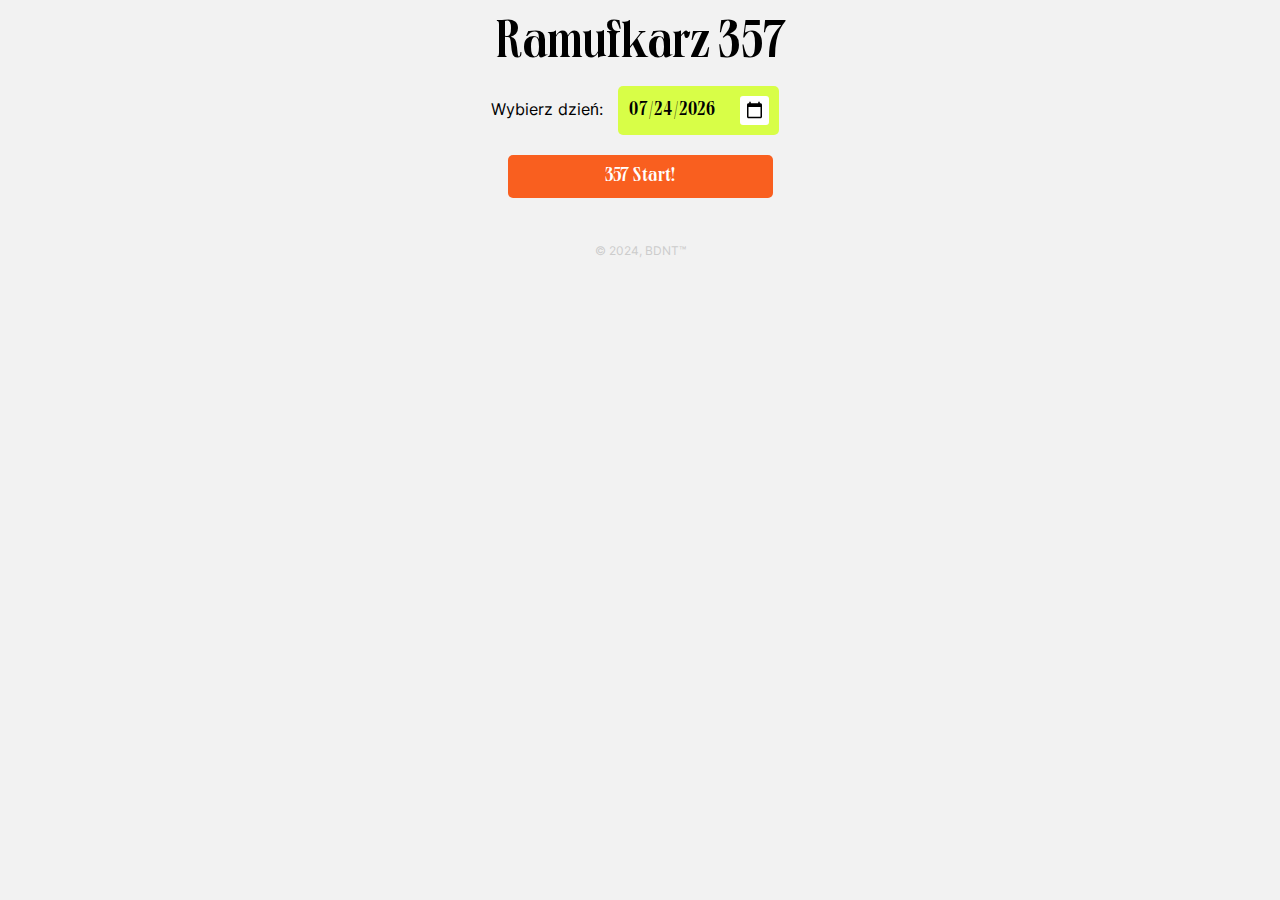
==== 357ramowek/index.html @ 83581af7 "css fix" ====
<!DOCTYPE html>
<html>
<head>
    <title>Ramufkarz357</title>
    <meta name="viewport" content="width=device-width, initial-scale=1">
	<link rel="stylesheet" href="https://fonts.googleapis.com/css2?family=Material+Symbols+Outlined:opsz,wght,FILL,GRAD@20..48,100..700,0..1,-50..200" />
    <link rel="stylesheet" type="text/css" href="./assets/style.css"/>
    <link rel="icon" type="image/x-icon" href="./assets/favicon.gif">
</head>
<body onload="onLoad()">
    <div>
        <center>
			<div style="font-family: font1; font-size: 53px; margin-top: 15px">
			Ramufkarz 357
			</div>
            <label for="datePicker">Wybierz dzień:</label>
            <input onchange="updateSchedule()" type="date" id="datePicker">
            <br>
            <button style="margin: 10px; padding: 10px" id="startButton" onclick="updateSchedule()">357 Start!</button>
        </center>
    </div>
    <div style="display: none;" id="scheduleContainer"></div>
	<div class="copyright">© 2024, BDNT™</div>
    <script>
        window.matchMedia('(prefers-color-scheme: dark)')
            .addEventListener('change',({ matches }) => {
        if (matches) {
            console.log("change to dark mode!")
        } else {
            console.log("change to light mode!")
        }
        })
        var schedule_date = ""; // Variable to store the selected date

        // Function to create the schedule div-based layout
        function onLoad() {
            document.getElementById('datePicker').valueAsDate = new Date();
        }

        function createScheduleDiv(data) {
            var scheduleContainer = document.getElementById("scheduleContainer");
            scheduleContainer.innerHTML = "";
			scheduleContainer.style.display = "block";
			
			var counter = 0;
            var currentDate = new Date();
            var nextDate = new Date(2060, 1, 1, 0, 0, 0);
			
            for (var date in data) {
				counter = counter + 1;
                if (data.hasOwnProperty(date) && counter > 3) {
                    var dateContainer = document.createElement("div");
                    dateContainer.className = "schedule-container";
                    scheduleContainer.appendChild(dateContainer);

                    var dateHeader = document.createElement("div");
                    dateHeader.className = "date-header";
					var dateParsed = new Date(date);
                    var monthName;

                    if (dateParsed.getMonth() == 0) {
                        monthName = 'stycznia';
                        dateHeader.textContent = dateParsed.getDate() + " " + monthName + " " + dateParsed.getFullYear() + " (" + getDayName(dateParsed, "pl-PL") + ")";
                    } else if (dateParsed.getMonth() == 1) {
                        monthName = 'lutego';
                        dateHeader.textContent = dateParsed.getDate() + " " + monthName + " " + dateParsed.getFullYear() + " (" + getDayName(dateParsed, "pl-PL") + ")";
                    } else if (dateParsed.getMonth() == 2) {
                        monthName = 'marca';
                        dateHeader.textContent = dateParsed.getDate() + " " + monthName + " " + dateParsed.getFullYear() + " (" + getDayName(dateParsed, "pl-PL") + ")";
                    } else if (dateParsed.getMonth() == 3) {
                        monthName = 'kwietnia';
                        dateHeader.textContent = dateParsed.getDate() + " " + monthName + " " + dateParsed.getFullYear() + " (" + getDayName(dateParsed, "pl-PL") + ")";
                    } else if (dateParsed.getMonth() == 4) {
                        monthName = 'maja';
                        dateHeader.textContent = dateParsed.getDate() + " " + monthName + " " + dateParsed.getFullYear() + " (" + getDayName(dateParsed, "pl-PL") + ")";
                    } else if (dateParsed.getMonth() == 5) {
                        monthName = 'czerwca';
                        dateHeader.textContent = dateParsed.getDate() + " " + monthName + " " + dateParsed.getFullYear() + " (" + getDayName(dateParsed, "pl-PL") + ")";
                    } else if (dateParsed.getMonth() == 6) {
                        monthName = 'lipca';
                        dateHeader.textContent = dateParsed.getDate() + " " + monthName + " " + dateParsed.getFullYear() + " (" + getDayName(dateParsed, "pl-PL") + ")";
                    } else if (dateParsed.getMonth() == 7) {
                        monthName = 'sierpnia';
                        dateHeader.textContent = dateParsed.getDate() + " " + monthName + " " + dateParsed.getFullYear() + " (" + getDayName(dateParsed, "pl-PL") + ")";
                    } else if (dateParsed.getMonth() == 8) {
                        monthName = 'września';
                        dateHeader.textContent = dateParsed.getDate() + " " + monthName + " " + dateParsed.getFullYear() + " (" + getDayName(dateParsed, "pl-PL") + ")";
                    } else if (dateParsed.getMonth() == 9) {
                        monthName = 'października';
                        dateHeader.textContent = dateParsed.getDate() + " " + monthName + " " + dateParsed.getFullYear() + " (" + getDayName(dateParsed, "pl-PL") + ")";
                    } else if (dateParsed.getMonth() == 10) {
                        monthName = 'listopada';
                        dateHeader.textContent = dateParsed.getDate() + " " + monthName + " " + dateParsed.getFullYear() + " (" + getDayName(dateParsed, "pl-PL") + ")";
                    } else if (dateParsed.getMonth() == 11) {
                        monthName = 'grudnia';
                        dateHeader.textContent = dateParsed.getDate() + " " + monthName + " " + dateParsed.getFullYear() + " (" + getDayName(dateParsed, "pl-PL") + ")";
                    }
                    dateContainer.appendChild(dateHeader);

                    data[date].forEach(function (program) {
                        var scheduleRow = document.createElement("div");
                        scheduleRow.className = "schedule-row";

                        dateContainer.appendChild(scheduleRow);

                        var timeCell = document.createElement("div");
                        timeCell.className = "time-cell";
                        var scheduled = new Date(program.start);

                        var endAt = new Date (program.endAt);
                        var inProgress = false;
                        
                        if (  scheduled < currentDate && currentDate < endAt  ) {
                            scheduleRow.style.boxShadow = "0px 0px 20px -6px rgba(249, 138, 58, 1)";
                            timeCell.style.color = "#f95f1f";
                            timeCell.style.fontWeight = "bold";
                            inProgress = true;
                        }

                        
                        timeCell.textContent = scheduled.getHours() + ":" + (scheduled.getMinutes() < 10 ? '0' : '') + scheduled.getMinutes();
                        scheduleRow.appendChild(timeCell);

                        var programCell = document.createElement("div");
                        programCell.className = "program-cell";
                        if (inProgress) {
                            programCell.style.color = "#f95f1f";
                        }
                        var authors;
						var program_name;
                        try {
                            program_name = program.program.name;
                        } catch (err) {
                            program_name = "Audycja bez nazwy w API";
                        }	
                        try {
                            authors = program.team[0].name + ", " + program.team[1].name + ", " + program.team[2].name + " i " + program.team[3].name;
                        } catch (err) {
                                try {
                                authors = program.team[0].name + ", " + program.team[1].name + " i " + program.team[2].name;
                                } catch (err) {
                                    try {
                                        authors = program.team[0].name + " i " + program.team[1].name;
                                            } catch (err) {  
                                                try {
                                                    authors = program.team[0].name;
                                                } catch (err) {
                                                    authors = "Radio 357";
                                                }
                                            }
                                }
                        // console.log(err);
                        }

						image = program.image;
						var description;
						description = program.description;
						var descIndicator = "";
						if (description != "") {
							scheduleRow.onclick = function() { alert(description) };
							descIndicator = '<span class="material-symbols-outlined">description</span>';
							}
                        var programPodcast;
                        programPodcast = "";
                        try {
                            programPodcast = program.podcastId;
                        } catch {
                            console.log(programPodcast)
                        }
                        
						var podcastIndicator = "";
						if (programPodcast != "") {
                            podcastIndicator = '<span class="material-symbols-outlined" style="color: #daed4c">play_circle</span>';
							console.log(programPodcast)
							}
                        if (programPodcast != undefined ) {
                            var programNameSlug = "";
                            programNameSlug = program.program.slug;
                            programCell.innerHTML = 
                                '<div style="float: left; width: 70%"><span style="font-family: font1; font-size: 23px;"><a href="https://radio357.pl/podcasty/audycje/' + programNameSlug + '/odcinek/' + programPodcast + '">' + program_name + '</a></span>' + podcastIndicator + descIndicator + '<br/>' + '<div style="float: left;"><span style="color: #737373; font-size: 15px">' + authors +'</span></div></div>' + '<div style="margin: -4px -4px -8px 0px; float: right"><img class="program_pic" title="' + authors + '" src="' + image + '" onclick="copyToClipboard(\''+ description +'\')"></div>'
                                + '<div style="clear: both"></div>';
                        } else {
                            programCell.innerHTML = 
                                '<div style="float: left; width: 70%"><span style="font-family: font1; font-size: 23px;">' + program_name + '</span>' + descIndicator + '<br/>' + '<div style="float: left;"><span style="color: #737373; font-size: 15px">' + authors +'</span></div></div>' + '<div style="margin: -4px -4px -8px 0px; float: right"><img class="program_pic" title="' + authors + '" src="' + image + '" onclick="copyToClipboard(\''+ description +'\')"></div>'
                                + '<div style="clear: both"></div>';
                        }
                
                        scheduleRow.appendChild(programCell);
                    });
                }
            }
        }

        // Function to update the schedule based on the selected date
        function getDayName(dateStr, locale)
        {
            var date = new Date(dateStr);
            return date.toLocaleDateString(locale, { weekday: 'long' });        
        }

        function updateSchedule() {
            var datePicker = document.getElementById("startButton");
			startButton.style.display = "none";
			var datePicker = document.getElementById("datePicker");
            schedule_date = datePicker.value;

            // Fetch JSON data for the selected date
            fetch("https://static.radio357.pl/api/content/v1/schedule/" + schedule_date)
                .then(response => response.json())
                .then(data => {
                    createScheduleDiv(data);
                })
                .catch(error => {
                    console.error("Error fetching data:", error);
                });
        }
    </script>
</body>
</html>
---- 357ramowek/assets/style.css ----
@font-face {
    font-family: font1;
    src: url("font1.TTF");
}
@font-face {
    font-family: font2;
    src: url("font3-base.woff2");
}
body {
    font-family: "font2", sans-serif;
    background-color: #f2f2f2;
    font-weight: 400;
}

a {
    color: inherit !important;
    text-decoration-color: #edff9c !important;
}

a[href^="tel"] {
    color: inherit !important;
    text-decoration-color: #edff9c !important;
}

.schedule-container {
    background-color: #fff;
    border: 1px solid #ddd;
    padding: 10px;
    margin: auto;
    margin-bottom: 10px;
    border-radius: 15px;
    max-width: 700px;
    box-shadow: 0px 15px 44px -16px rgba(0, 0, 0, 0.15);
}

.header {
    background-color: #333;
    color: #fff;
    padding: 12px;

}

.date-header {
    background-color: #f95f1f;
    color: #fff;
    padding: 8px;
    border-radius: 7px 7px 0px 0px;
    padding-top: 15px;
    font-size: 25px;
    font-family: font1;
    text-align: center;
}

.schedule-row {
    border-top: 1px solid #F5F5F5;
    background-position: bottom right;
    background-repeat: no-repeat;
    transition: all .2s ease !important;
}

.schedule-row:hover {
    background-color: #0000000a;
}
.schedule-row:active {
    background-color: #00000028;
}

.time-cell {
    float: left;
    padding: 8px;
    text-align: left;
    width: 60px;
    height: 55px;
    font-family: "font2", sans-serif;
    font-weight: 400;
}

.program-cell {
    padding: 8px;
    text-align: left;
}

.copyright {
    margin: auto;
    margin-top: 35px;
    margin-bottom: 15px;
    max-width: 600px;
    text-align: center;
    font-size: 12px;
    color: #CCCCCC;
}

.program_pic {
    width: 55px;
    height: 55px;
    margin: 0px;
    border-radius: 7px;
    float: right;
}


/* Mobile responsive styles */
@media screen and (max-width: 300px) {
    .schedule-container {
        font-size: 14px;
        padding: 8px;
        margin: 8px;
    }

    a {
        color: inherit;
        text-decoration: none;
    }
}

*,
*:before,
*:after {
    padding: 0;
    margin: 0;
    box-sizing: border-box;
}

input[type="date"] {
    background-color: #D8FE47;
    padding: 10px;
    margin: 10px;
    font-family: "font1", serif;
    color: #000000;
    font-size: 19px;
    border: none;
    outline: none;
    border-radius: 5px;
    transition: all .2s ease !important;
}

input[type="date"]:hover {
    background-color: #DFFE8B;
}
input[type="date"]:active {
    background-color: #ABC938;
}

::-webkit-calendar-picker-indicator {
    background-color: #ffffff;
    padding: 5px;
    cursor: pointer;
    border-radius: 3px;
}

button {
    background-color: #f95f1f;
    font-family: font1;
    font-size: 20px;
    color: #ffffff;
    border-radius: 5px;
    border: 0px;
    width: 265px;
    transition: all .2s ease !important;
}

.material-symbols-outlined {
  font-variation-settings:
  'FILL' 0,
  'wght' 400,
  'GRAD' 0,
  'opsz' 24;
  font-size: 16px;
  margin: 0px 0px 0px 6px;
  color: #ADADAD;
}

button:hover {
    background-color: #F98A3A;
}

button:active {
    background-color: #A13D14;
}
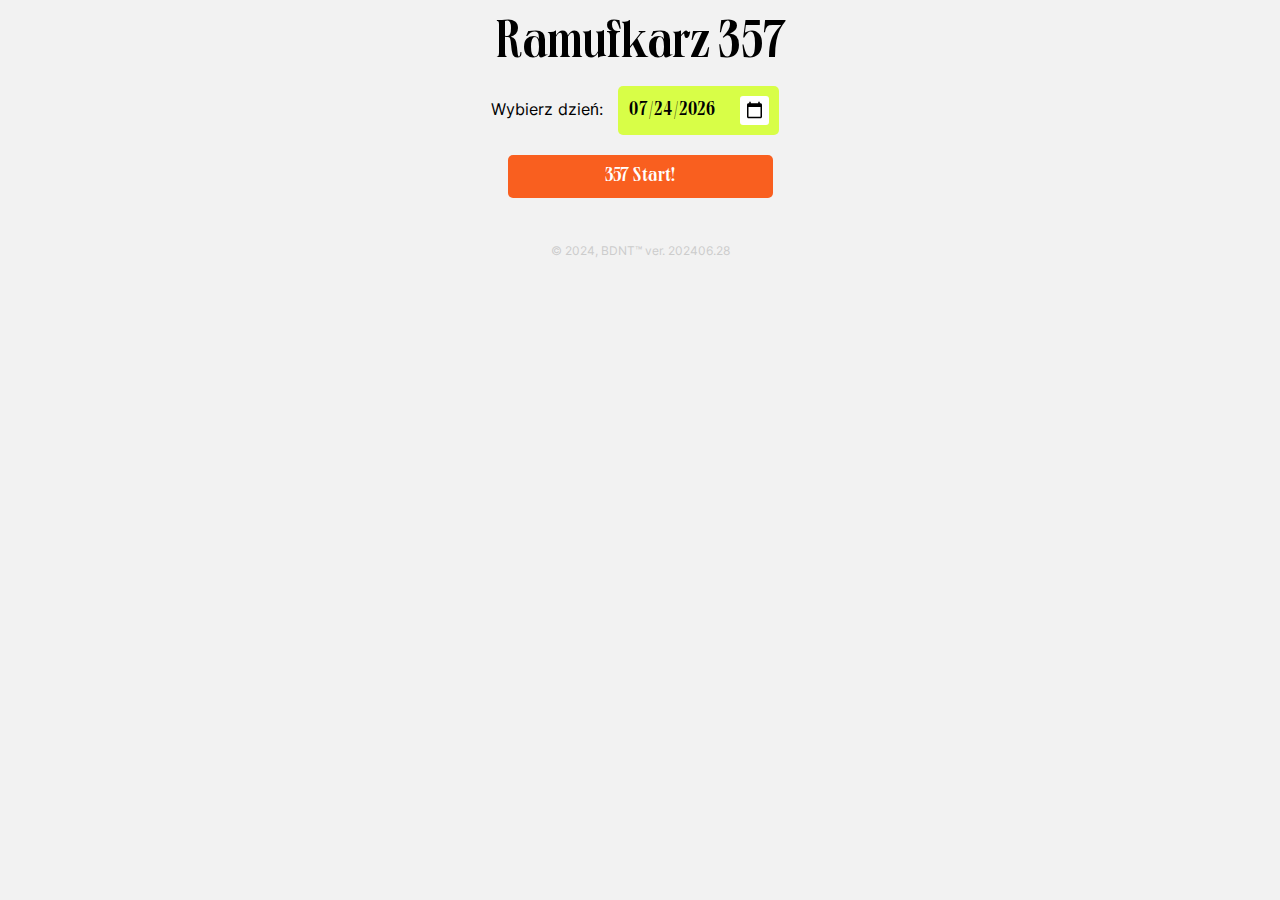
==== commit f9b53c5a: "version" ====
--- a/357ramowek/index.html
+++ b/357ramowek/index.html
@@ -20,7 +20,7 @@
         </center>
     </div>
     <div style="display: none;" id="scheduleContainer"></div>
-	<div class="copyright">© 2024, BDNT™</div>
+	<div class="copyright">© 2024, BDNT™ ver. 202406.28</div>
     <script>
         window.matchMedia('(prefers-color-scheme: dark)')
             .addEventListener('change',({ matches }) => {
@@ -60,42 +60,47 @@
 
                     if (dateParsed.getMonth() == 0) {
                         monthName = 'stycznia';
-                        dateHeader.textContent = dateParsed.getDate() + " " + monthName + " " + dateParsed.getFullYear() + " (" + getDayName(dateParsed, "pl-PL") + ")";
+                        dateHeader.textContent = dateParsed.getDate() + " " + monthName + " " + dateParsed.getFullYear() ;
                     } else if (dateParsed.getMonth() == 1) {
                         monthName = 'lutego';
-                        dateHeader.textContent = dateParsed.getDate() + " " + monthName + " " + dateParsed.getFullYear() + " (" + getDayName(dateParsed, "pl-PL") + ")";
+                        dateHeader.textContent = dateParsed.getDate() + " " + monthName + " " + dateParsed.getFullYear() ;
                     } else if (dateParsed.getMonth() == 2) {
                         monthName = 'marca';
-                        dateHeader.textContent = dateParsed.getDate() + " " + monthName + " " + dateParsed.getFullYear() + " (" + getDayName(dateParsed, "pl-PL") + ")";
+                        dateHeader.textContent = dateParsed.getDate() + " " + monthName + " " + dateParsed.getFullYear() ;
                     } else if (dateParsed.getMonth() == 3) {
                         monthName = 'kwietnia';
-                        dateHeader.textContent = dateParsed.getDate() + " " + monthName + " " + dateParsed.getFullYear() + " (" + getDayName(dateParsed, "pl-PL") + ")";
+                        dateHeader.textContent = dateParsed.getDate() + " " + monthName + " " + dateParsed.getFullYear() ;
                     } else if (dateParsed.getMonth() == 4) {
                         monthName = 'maja';
-                        dateHeader.textContent = dateParsed.getDate() + " " + monthName + " " + dateParsed.getFullYear() + " (" + getDayName(dateParsed, "pl-PL") + ")";
+                        dateHeader.textContent = dateParsed.getDate() + " " + monthName + " " + dateParsed.getFullYear() ;
                     } else if (dateParsed.getMonth() == 5) {
                         monthName = 'czerwca';
-                        dateHeader.textContent = dateParsed.getDate() + " " + monthName + " " + dateParsed.getFullYear() + " (" + getDayName(dateParsed, "pl-PL") + ")";
+                        dateHeader.textContent = dateParsed.getDate() + " " + monthName + " " + dateParsed.getFullYear() ;
                     } else if (dateParsed.getMonth() == 6) {
                         monthName = 'lipca';
-                        dateHeader.textContent = dateParsed.getDate() + " " + monthName + " " + dateParsed.getFullYear() + " (" + getDayName(dateParsed, "pl-PL") + ")";
+                        dateHeader.textContent = dateParsed.getDate() + " " + monthName + " " + dateParsed.getFullYear() ;
                     } else if (dateParsed.getMonth() == 7) {
                         monthName = 'sierpnia';
-                        dateHeader.textContent = dateParsed.getDate() + " " + monthName + " " + dateParsed.getFullYear() + " (" + getDayName(dateParsed, "pl-PL") + ")";
+                        dateHeader.textContent = dateParsed.getDate() + " " + monthName + " " + dateParsed.getFullYear() ;
                     } else if (dateParsed.getMonth() == 8) {
                         monthName = 'września';
-                        dateHeader.textContent = dateParsed.getDate() + " " + monthName + " " + dateParsed.getFullYear() + " (" + getDayName(dateParsed, "pl-PL") + ")";
+                        dateHeader.textContent = dateParsed.getDate() + " " + monthName + " " + dateParsed.getFullYear() ;
                     } else if (dateParsed.getMonth() == 9) {
                         monthName = 'października';
-                        dateHeader.textContent = dateParsed.getDate() + " " + monthName + " " + dateParsed.getFullYear() + " (" + getDayName(dateParsed, "pl-PL") + ")";
+                        dateHeader.textContent = dateParsed.getDate() + " " + monthName + " " + dateParsed.getFullYear() ;
                     } else if (dateParsed.getMonth() == 10) {
                         monthName = 'listopada';
-                        dateHeader.textContent = dateParsed.getDate() + " " + monthName + " " + dateParsed.getFullYear() + " (" + getDayName(dateParsed, "pl-PL") + ")";
+                        dateHeader.textContent = dateParsed.getDate() + " " + monthName + " " + dateParsed.getFullYear() ;
                     } else if (dateParsed.getMonth() == 11) {
                         monthName = 'grudnia';
-                        dateHeader.textContent = dateParsed.getDate() + " " + monthName + " " + dateParsed.getFullYear() + " (" + getDayName(dateParsed, "pl-PL") + ")";
+                        dateHeader.textContent = dateParsed.getDate() + " " + monthName + " " + dateParsed.getFullYear() ;
                     }
                     dateContainer.appendChild(dateHeader);
+
+                    var dayHeader = document.createElement("div");
+                    dayHeader.className = "date-header-2";
+                    dayHeader.textContent = getDayName(dateParsed, "pl-PL");
+                    dateContainer.appendChild(dayHeader);
 
                     data[date].forEach(function (program) {
                         var scheduleRow = document.createElement("div");
@@ -129,27 +134,43 @@
                         var authors;
 						var program_name;
                         try {
-                            program_name = program.program.name;
+                            program_name = program.name;
                         } catch (err) {
                             program_name = "Audycja bez nazwy w API";
                         }	
                         try {
-                            authors = program.team[0].name + ", " + program.team[1].name + ", " + program.team[2].name + " i " + program.team[3].name;
+                            authors = program.team[0].name + ", " + program.team[1].name + ", " + program.team[2].name + ", " + program.team[3].name + ", " + program.team[4].name + ", " + program.team[5].name + ", " + program.team[6].name  + " i " + program.team[7].name;
                         } catch (err) {
+                            try {
+                                authors = program.team[0].name + ", " + program.team[1].name + ", " + program.team[2].name + ", " + program.team[3].name + ", " + program.team[4].name + program.team[5].name + " i " + program.team[6].name;
+                            } catch (err) {
                                 try {
-                                authors = program.team[0].name + ", " + program.team[1].name + " i " + program.team[2].name;
+                                    authors = program.team[0].name + ", " + program.team[1].name + ", " + program.team[2].name + ", " + program.team[3].name + ", " + program.team[4].name + " i " + program.team[5].name;
                                 } catch (err) {
                                     try {
-                                        authors = program.team[0].name + " i " + program.team[1].name;
-                                            } catch (err) {  
+                                        authors = program.team[0].name + ", " + program.team[1].name + ", " + program.team[2].name + ", " + program.team[3].name + " i " + program.team[4].name;
+                                    } catch (err) {
+                                            try {
+                                            authors = program.team[0].name + ", " + program.team[1].name + ", " + program.team[2].name + " i " + program.team[3].name;
+                                        } catch (err) {
                                                 try {
-                                                    authors = program.team[0].name;
+                                                authors = program.team[0].name + ", " + program.team[1].name + " i " + program.team[2].name;
                                                 } catch (err) {
-                                                    authors = "Radio 357";
+                                                    try {
+                                                        authors = program.team[0].name + " i " + program.team[1].name;
+                                                            } catch (err) {  
+                                                                try {
+                                                                    authors = program.team[0].name;
+                                                                } catch (err) {
+                                                                    authors = "Radio 357";
+                                                                }
+                                                            }
                                                 }
-                                            }
+                                        }
+                                    // console.log(err);
+                                    }
                                 }
-                        // console.log(err);
+                            }
                         }
 
 						image = program.image;
@@ -159,6 +180,7 @@
 						if (description != "") {
 							scheduleRow.onclick = function() { alert(description) };
 							descIndicator = '<span class="material-symbols-outlined">description</span>';
+                            console.log(description);
 							}
                         var programPodcast;
                         programPodcast = "";
@@ -175,9 +197,13 @@
 							}
                         if (programPodcast != undefined ) {
                             var programNameSlug = "";
-                            programNameSlug = program.program.slug;
+                            try{
+                                programNameSlug = program.program.slug;
+                             } catch {
+                                console.log(e)
+                             }
                             programCell.innerHTML = 
-                                '<div style="float: left; width: 70%"><span style="font-family: font1; font-size: 23px;"><a href="https://radio357.pl/podcasty/audycje/' + programNameSlug + '/odcinek/' + programPodcast + '">' + program_name + '</a></span>' + podcastIndicator + descIndicator + '<br/>' + '<div style="float: left;"><span style="color: #737373; font-size: 15px">' + authors +'</span></div></div>' + '<div style="margin: -4px -4px -8px 0px; float: right"><img class="program_pic" title="' + authors + '" src="' + image + '" onclick="copyToClipboard(\''+ description +'\')"></div>'
+                                '<div style="float: left; width: 70%"><span style="font-family: font1; font-size: 23px;"><a href="https://radio357.pl/podcasty/audycje/' + programNameSlug + '/odcinek/' + programPodcast + '">' + program_name + '</span>' + podcastIndicator + '</a>' + descIndicator + '<br/>' + '<div style="float: left;"><span style="color: #737373; font-size: 15px">' + authors +'</span></div></div>' + '<div style="margin: -4px -4px -8px 0px; float: right"><img class="program_pic" title="' + authors + '" src="' + image + '" onclick="copyToClipboard(\''+ description +'\')"></div>'
                                 + '<div style="clear: both"></div>';
                         } else {
                             programCell.innerHTML = 
--- a/357ramowek/assets/style.css
+++ b/357ramowek/assets/style.css
@@ -14,12 +14,13 @@
 
 a {
     color: inherit !important;
-    text-decoration-color: #edff9c !important;
+    text-decoration-color: #daed4c !important;
 }
 
 a[href^="tel"] {
     color: inherit !important;
-    text-decoration-color: #edff9c !important;
+    text-decoration: underline;
+    text-decoration-color: #daed4c !important;
 }
 
 .schedule-container {
@@ -31,8 +32,39 @@
     border-radius: 15px;
     max-width: 700px;
     box-shadow: 0px 15px 44px -16px rgba(0, 0, 0, 0.15);
-}
-
+    animation-duration: 0.5s;
+    animation-name: animate-fade;
+    animation-delay: 0.5s;
+    animation-fill-mode: backwards;
+    -webkit-animation-duration: 0.5s;
+    -webkit-animation-name: animate-fade;
+    -webkit-animation-delay: 0.5s;
+    -webkit-animation-fill-mode: backwards;
+}
+
+@keyframes animate-fade {
+    0% { 
+        margin-top:-15px;
+        opacity: 0; 
+    }
+    100% { 
+        margin-top:0px;
+        opacity: 1; 
+    }
+  }
+
+  @-webkit-keyframes animate-fade {
+    0% { 
+        margin-top:-15px;
+        opacity: 0; 
+    }
+    100% { 
+        margin-top:0px;
+        opacity: 1; 
+    }
+  }
+
+  
 .header {
     background-color: #333;
     color: #fff;
@@ -43,12 +75,25 @@
 .date-header {
     background-color: #f95f1f;
     color: #fff;
-    padding: 8px;
+    padding: 7px 15px 0px 8px;
     border-radius: 7px 7px 0px 0px;
-    padding-top: 15px;
     font-size: 25px;
     font-family: font1;
     text-align: center;
+}
+
+.date-header-2 {
+    background-color: #f95f1f;
+    color: #ffffffa8;
+    padding-bottom: 7px;
+    margin-top: -3px;
+    font-size: 11px;
+    font-family: "font2", sans-serif;
+    text-align: center;
+    text-transform: uppercase;
+    font-weight: bold;
+    letter-spacing: 3px;
+    -webkit-font-smoothing: antialiased;
 }
 
 .schedule-row {
@@ -105,11 +150,6 @@
         font-size: 14px;
         padding: 8px;
         margin: 8px;
-    }
-
-    a {
-        color: inherit;
-        text-decoration: none;
     }
 }
 
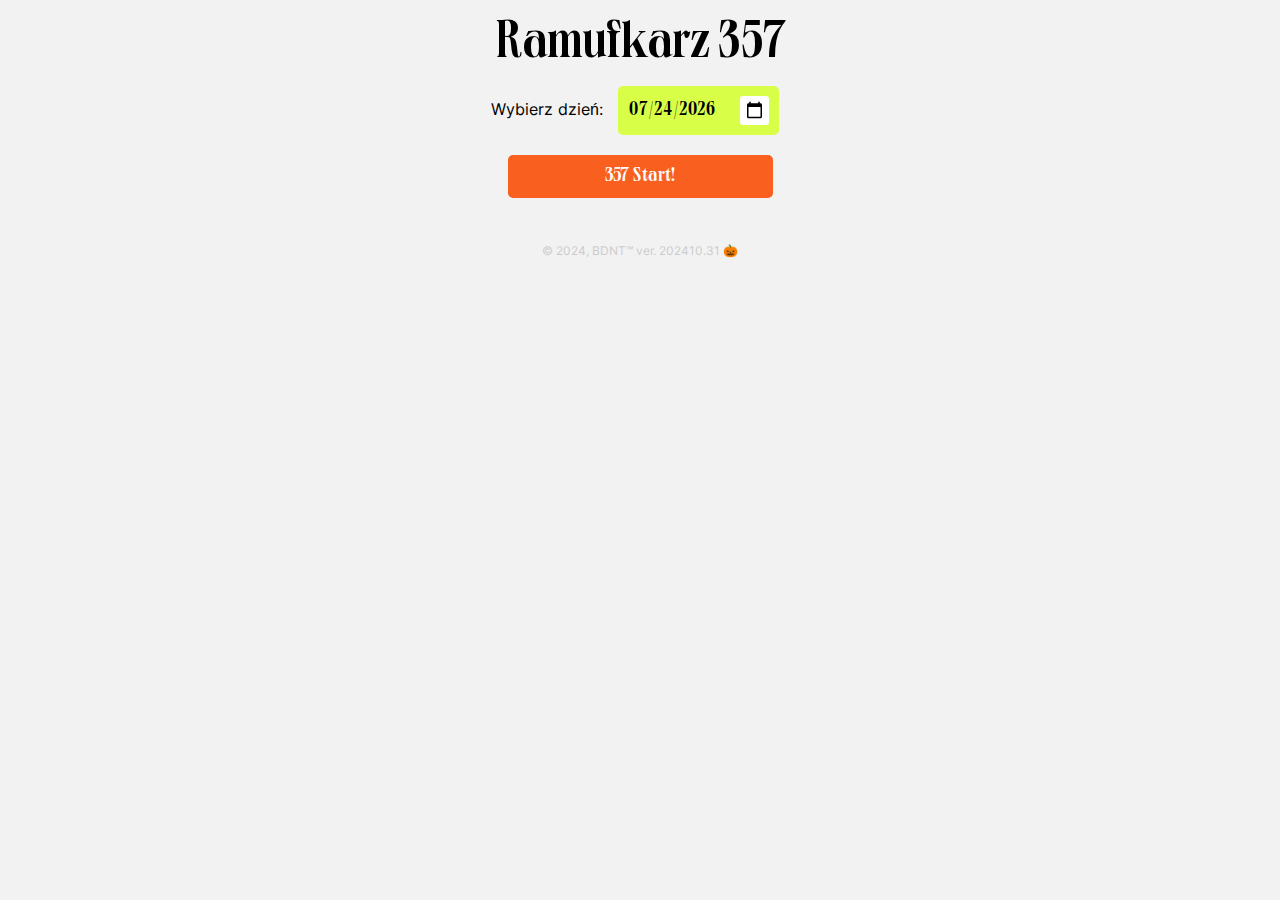
==== commit 6c4d5cda: "fix to program naming (missing name in API)" ====
--- a/357ramowek/index.html
+++ b/357ramowek/index.html
@@ -20,7 +20,7 @@
         </center>
     </div>
     <div style="display: none;" id="scheduleContainer"></div>
-	<div class="copyright">© 2024, BDNT™ ver. 202406.28</div>
+	<div class="copyright">© 2024, BDNT™ ver. 202410.31 🎃</div>
     <script>
         window.matchMedia('(prefers-color-scheme: dark)')
             .addEventListener('change',({ matches }) => {
@@ -138,6 +138,9 @@
                         } catch (err) {
                             program_name = "Audycja bez nazwy w API";
                         }	
+						if (program_name == "") {
+							program_name = "Audycja bez nazwy w API";
+							}
                         try {
                             authors = program.team[0].name + ", " + program.team[1].name + ", " + program.team[2].name + ", " + program.team[3].name + ", " + program.team[4].name + ", " + program.team[5].name + ", " + program.team[6].name  + " i " + program.team[7].name;
                         } catch (err) {
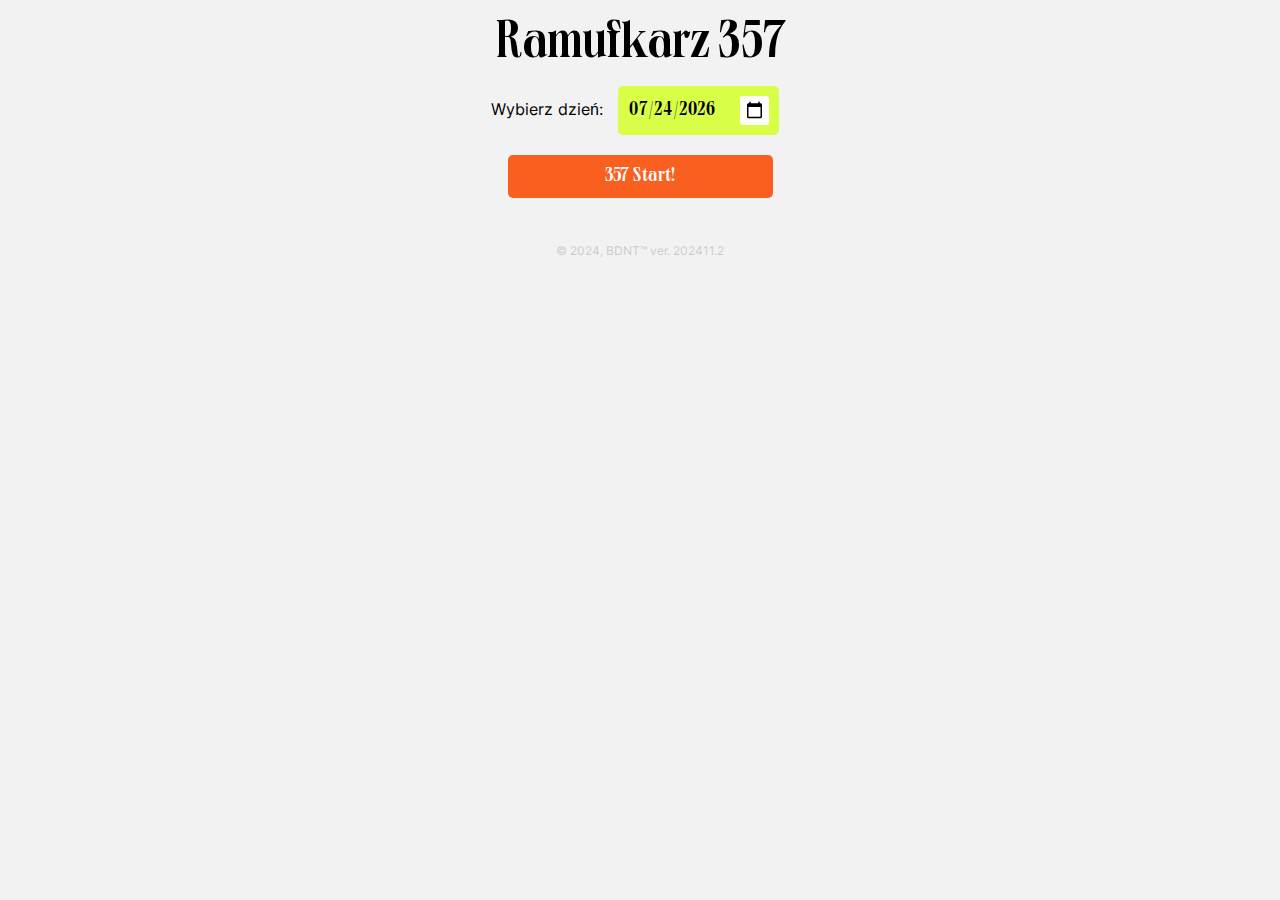
==== commit 2e05c78b: "no changes" ====
--- a/357ramowek/index.html
+++ b/357ramowek/index.html
@@ -20,7 +20,7 @@
         </center>
     </div>
     <div style="display: none;" id="scheduleContainer"></div>
-	<div class="copyright">© 2024, BDNT™ ver. 202410.31 🎃</div>
+	<div class="copyright">© 2024, BDNT™ ver. 202411.2</div>
     <script>
         window.matchMedia('(prefers-color-scheme: dark)')
             .addEventListener('change',({ matches }) => {
